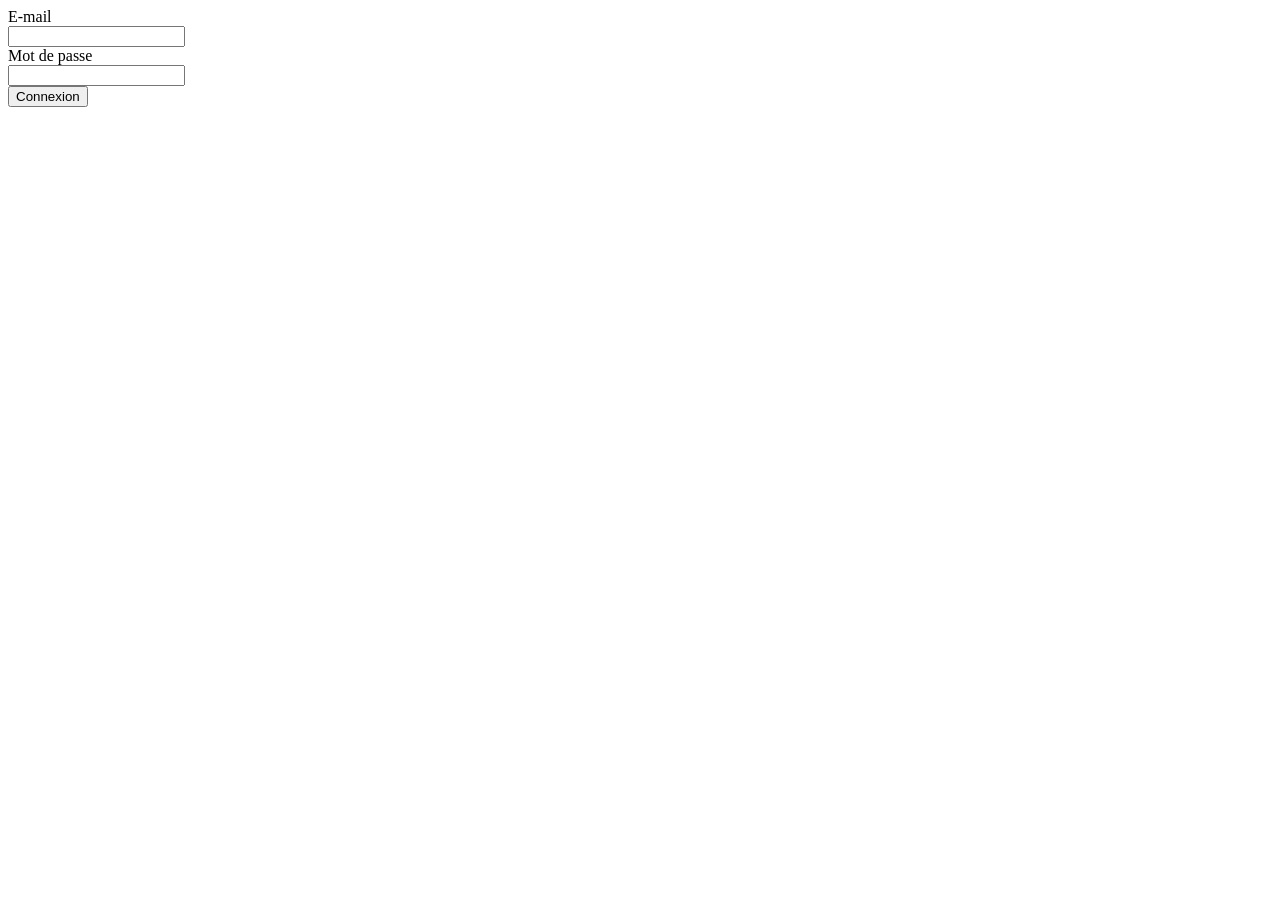
==== login.html @ d88d519d "connexion page" ====
<!DOCTYPE html>
<html>

<head>

</head>

<body class="connexion-page">
    <form>
        <div class="email-row">
            <div class="email-col">E-mail</div>
            <div class="input-col">
                <input type="text" name="email">
            </div>
        </div>
        <div class="password-row">
            <div class="password-col">Mot de passe</div>
            <div class="input-col">
                <input type="password" name="password">
            </div>
        </div>
        <div class="button-row">
            <button type="submit">Connexion</button>
        </div>
    </form>
</body>

</html>
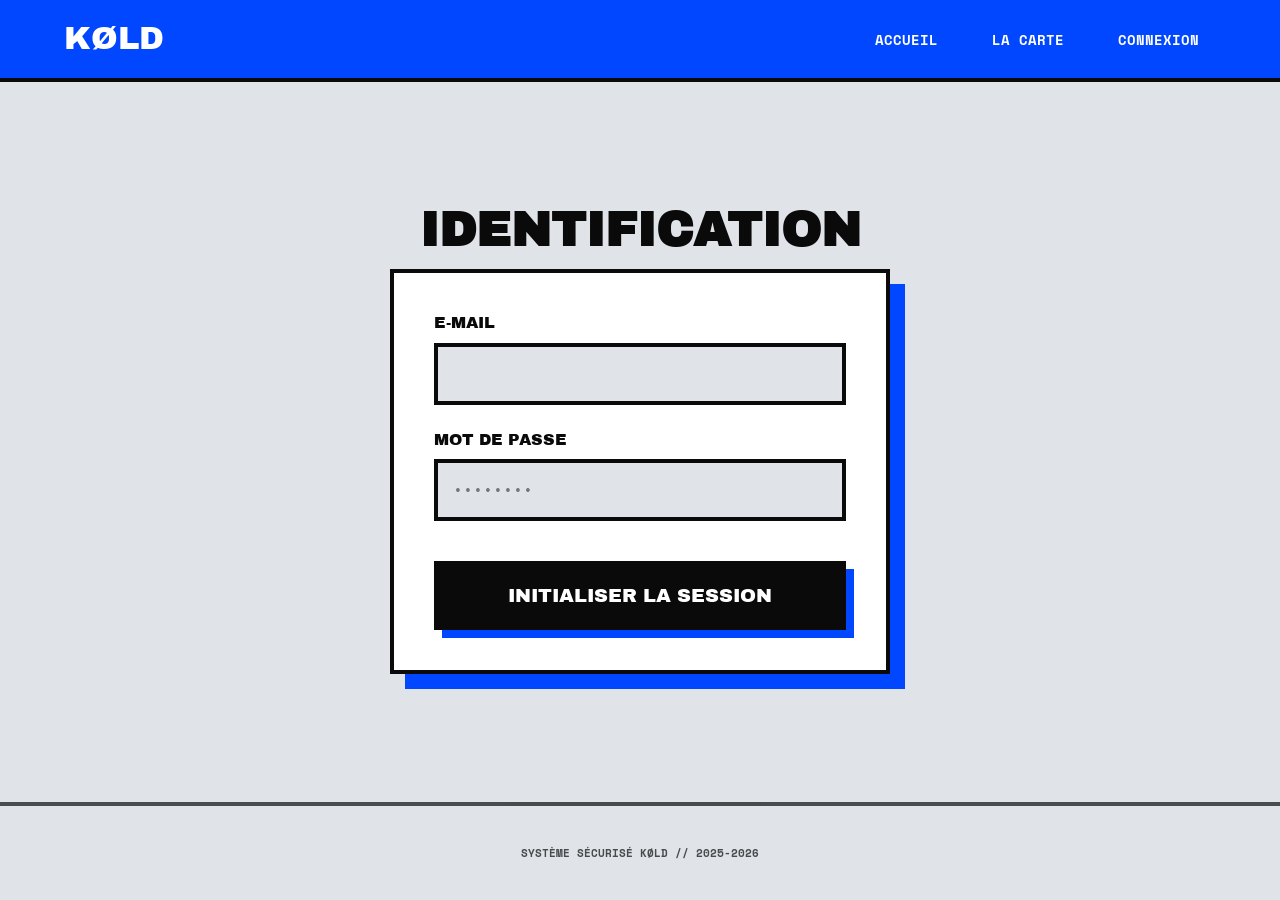
==== commit e6fd8a19: "a" ====
--- a/login.html
+++ b/login.html
@@ -1,28 +1,55 @@
 <!DOCTYPE html>
-<html>
-
+<html lang="fr">
 <head>
-
+    <meta charset="UTF-8">
+    <meta name="viewport" content="width=device-width, initial-scale=1.0">
+    <title>KØLD </title>
+    <link rel="stylesheet" href="css/style.css">
+    <link href="https://fonts.googleapis.com/css2?family=Archivo+Black&family=Space+Mono:wght@400;700&display=swap" rel="stylesheet">
 </head>
 
-<body class="connexion-page">
-    <form>
-        <div class="email-row">
-            <div class="email-col">E-mail</div>
-            <div class="input-col">
-                <input type="text" name="email">
+<body class="kold-mode connexion-page">
+
+    <header class="main-header">
+        <div class="logo">KØLD</div>
+        <nav>
+            <ul>
+                <li><a href="accueil.html">Accueil</a></li>
+                <li><a href="presentation.html">La Carte</a></li>
+                <li><a href="#" class="nav-login active">CONNEXION</a></li>
+            </ul>
+        </nav>
+    </header>
+
+    <main class="login-container">
+        <h1 class="main-title" style="font-size: 3rem; margin-bottom: 20px;">IDENTIFICATION</h1>
+        
+        <form class="kold-form">
+        
+            
+            <div class="email-row input-group">
+                <div class="email-col label-tech">E-MAIL</div>
+                <div class="input-col">
+                    <input type="text" name="email" placeholder="">
+                </div>
             </div>
-        </div>
-        <div class="password-row">
-            <div class="password-col">Mot de passe</div>
-            <div class="input-col">
-                <input type="password" name="password">
+
+            <div class="password-row input-group">
+                <div class="password-col label-tech">MOT DE PASSE</div>
+                <div class="input-col">
+                    <input type="password" name="password" placeholder="••••••••">
+                </div>
             </div>
-        </div>
-        <div class="button-row">
-            <button type="submit">Connexion</button>
-        </div>
-    </form>
+
+            <div class="button-row">
+                <button type="submit" class="btn-login">INITIALISER LA SESSION</button>
+            </div>
+        </form>
+    </main>
+
+    <footer class="kold-footer">
+        <p>SYSTÈME SÉCURISÉ KØLD // 2025-2026</p>
+    </footer>
+
 </body>
-
 </html>
--- a/css/style.css
+++ b/css/style.css
@@ -0,0 +1,337 @@
+
+.kold-mode {
+    --bg: #e0e4e8;          /* Gris acier froid */
+    --text: #0a0a0a;        /* Noir profond */
+    --accent: #0047FF;      /* Bleu électrique (Froid) */
+    --white: #ffffff;
+    --border-weight: 4px;
+    --main-border: var(--border-weight) solid var(--text);
+}
+
+
+/* BASES (RESET) */
+
+
+* {
+    margin: 0;
+    padding: 0;
+    box-sizing: border-box;
+    text-transform: uppercase; 
+}
+
+body {
+    font-family: 'Space Mono', monospace;
+    background-color: var(--bg);
+    color: var(--text);
+    padding: 0; /* On gère le padding dans les sections */
+    line-height: 1.2;
+}
+
+/* HEADER : LOGO GAUCHE / NAV DROITE*/
+
+
+.main-header {
+    display: flex;
+    justify-content: space-between;
+    align-items: center;
+    padding: 20px 5%;
+    
+    
+    background-color: var(--accent); 
+    
+    border-bottom: var(--main-border);
+    position: sticky;
+    top: 0;
+    z-index: 1000;
+}
+
+.logo {
+    font-family: 'Archivo Black', sans-serif;
+    font-size: 2rem;
+    color: var(--white); 
+}
+
+nav ul {
+    display: flex;
+    list-style: none;
+    gap: 20px;
+    align-items: center; /* Centre verticalement les liens et le bouton */
+}
+
+nav a {
+    text-decoration: none;
+    color: var(--white); 
+    font-weight: 700;
+    font-size: 0.9rem;
+    padding: 10px 15px;
+    transition: 0.2s;
+    border: 2px solid transparent; 
+}
+
+
+nav a:hover {
+    background: var(--white);
+    color: var(--text); 
+    border-color: var(--text);
+}
+
+
+.nav-login:hover {
+    background: var(--white);
+    color: var(--accent); 
+    border-color: var(--white);
+}
+
+/* HERO SECTION : SLOGAN & IMAGE */
+
+
+.hero-brutal {
+    padding: 60px 5%;
+    text-align: center;
+}
+
+.main-title {
+    font-family: 'Archivo Black', sans-serif;
+    font-size: clamp(3rem, 12vw, 8rem);
+    line-height: 0.8;
+    margin-bottom: 20px;
+}
+
+.hero-status {
+    background: var(--text);
+    color: var(--white);
+    display: inline-block;
+    padding: 5px 15px;
+    font-weight: bold;
+    font-size: 0.8rem;
+    margin-bottom: 40px;
+}
+
+.hero-frame {
+    max-width: 650px; 
+    margin: 0 auto 40px auto;
+    border: var(--main-border);
+    background: var(--white);
+    box-shadow: 15px 15px 0px var(--accent); 
+}
+
+.hero-image {
+    width: 100%;
+    height: auto;
+    display: block; 
+}
+
+/*  BOUTON & FOOTER  */
+
+.btn-brutal {
+    display: inline-block;
+    background: var(--text);
+    color: var(--white);
+    padding: 20px 40px;
+    text-decoration: none;
+    font-family: 'Archivo Black', sans-serif;
+    font-size: 1.2rem;
+    border: var(--main-border);
+    box-shadow: 8px 8px 0px var(--accent);
+    transition: 0.1s;
+}
+
+.btn-brutal:hover {
+    transform: translate(-4px, -4px);
+    box-shadow: 12px 12px 0px var(--accent);
+}
+
+.kold-footer {
+    text-align: center;
+    padding: 40px;
+    border-top: var(--main-border);
+    font-size: 0.7rem;
+    font-weight: bold;
+    opacity: 0.7;
+}
+
+/*  SECTION "QUI SOMMES-NOUS"  */
+
+.about-simple {
+    padding: 80px 5%;
+    background-color: var(--white); 
+    border-bottom: var(--main-border);
+    text-align: left;
+}
+
+.section-title-simple {
+    font-family: 'Archivo Black', sans-serif;
+    font-size: 2.5rem;
+    color: var(--accent); 
+    margin-bottom: 30px;
+}
+
+.about-content-simple {
+    max-width: 800px;
+}
+
+.about-content-simple p {
+    font-size: 1.2rem;
+    margin-bottom: 20px;
+    color: var(--text);
+    line-height: 1.4;
+}
+
+.about-content-simple strong {
+    background-color: var(--text);
+    color: var(--white);
+    padding: 0 5px;
+}
+
+.motto-simple {
+    margin-top: 40px;
+    font-family: 'Archivo Black', sans-serif;
+    font-size: 1.5rem;
+    padding: 20px;
+    border: 3px solid var(--text);
+    display: inline-block;
+    box-shadow: 8px 8px 0px var(--accent); 
+}
+
+/*  BARRE DE RECHERCHE TACTIQUE */
+
+.search-unit {
+    max-width: 650px;
+    margin: 30px auto;
+    text-align: left;
+}
+
+.search-form {
+    display: flex;
+    border: var(--main-border);
+    background: var(--white);
+    box-shadow: 6px 6px 0px var(--text);
+}
+
+.search-input {
+    flex: 1;
+    border: none;
+    padding: 15px;
+    font-family: 'Space Mono', monospace;
+    font-size: 0.9rem;
+    outline: none;
+    background: transparent;
+    color: var(--text);
+}
+
+.search-submit {
+    background: var(--text);
+    color: var(--white);
+    border: none;
+    border-left: var(--main-border);
+    padding: 0 25px;
+    font-family: 'Archivo Black', sans-serif;
+    cursor: pointer;
+    transition: 0.2s;
+}
+
+.search-submit:hover {
+    background: var(--accent);
+}
+
+/* Effet de focus quand on clique dans la barre */
+.search-form:focus-within {
+    box-shadow: 10px 10px 0px var(--accent);
+    transform: translate(-2px, -2px);
+    transition: 0.2s;
+}
+
+
+/* moufle */
+html, body, a, button, .social-box, .btn-brutal, .search-submit {
+    /* Remplace 'images/moufle.png' par le nom exact de ton fichier */
+    cursor: url('../images/moufle.png'), auto;
+}
+
+/* ==========================================================================
+   PAGE DE CONNEXION (LOGIN)
+   ========================================================================== */
+
+/* Centrage du formulaire dans la page */
+.login-container {
+    min-height: 80vh; /* Prend presque toute la hauteur */
+    display: flex;
+    flex-direction: column;
+    justify-content: center;
+    align-items: center;
+    background-color: var(--bg);
+}
+
+/* Le cadre du formulaire (Style Carte Tactique) */
+.kold-form {
+    background: var(--white);
+    border: var(--main-border);
+    padding: 40px;
+    width: 100%;
+    max-width: 500px;
+    box-shadow: 15px 15px 0px var(--accent); /* Ombre bleue signature */
+    position: relative;
+}
+
+
+
+/* Espacement des lignes */
+.input-group {
+    margin-bottom: 25px;
+}
+
+/* Style des labels (E-mail, Mot de passe) */
+.label-tech {
+    font-family: 'Archivo Black', sans-serif;
+    font-size: 1rem;
+    margin-bottom: 10px;
+    display: block; /* Force le label à être au-dessus de l'input */
+}
+
+/* Style des champs de saisie (Inputs) */
+.input-col input {
+    width: 100%;
+    padding: 15px;
+    background: var(--bg); /* Fond gris clair à l'intérieur */
+    border: var(--main-border);
+    font-family: 'Space Mono', monospace;
+    font-size: 1rem;
+    outline: none;
+    color: var(--text);
+    transition: 0.2s;
+}
+
+/* Quand on clique dans le champ */
+.input-col input:focus {
+    background: var(--white);
+    box-shadow: 6px 6px 0px var(--text); /* Ombre noire au focus */
+    transform: translate(-2px, -2px);
+}
+
+/* Le bouton de connexion */
+.button-row {
+    margin-top: 40px;
+    text-align: center;
+}
+
+.btn-login {
+    width: 100%;
+    background: var(--text);
+    color: var(--white);
+    padding: 20px;
+    font-family: 'Archivo Black', sans-serif;
+    font-size: 1.2rem;
+    border: var(--main-border);
+    cursor: pointer; /* Ta moufle apparaîtra ici grâce au code précédent */
+    box-shadow: 8px 8px 0px var(--accent);
+    transition: 0.2s;
+}
+
+/* Animation du bouton au survol */
+.btn-login:hover {
+    transform: translate(-4px, -4px);
+    box-shadow: 12px 12px 0px var(--accent);
+    background: var(--accent); /* Devient bleu */
+    color: var(--white);
+    border-color: var(--text);
+}
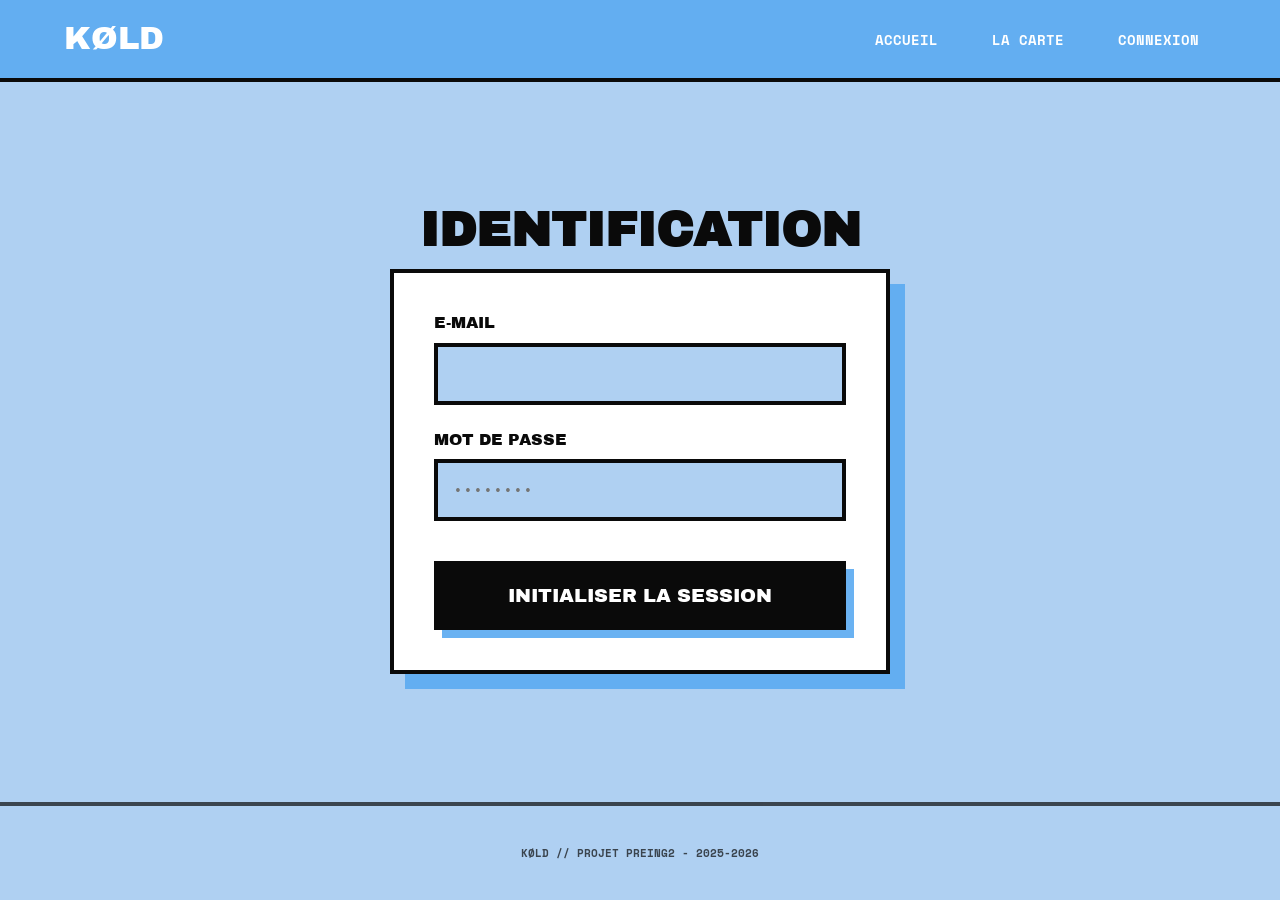
==== commit d89b9797: "inscription" ====
--- a/login.html
+++ b/login.html
@@ -48,7 +48,7 @@
     </main>
 
     <footer class="kold-footer">
-        <p>SYSTÈME SÉCURISÉ KØLD // 2025-2026</p>
+        <p> KØLD // PROJET PREING2 - 2025-2026</p>
     </footer>
 
 </body>
--- a/css/style.css
+++ b/css/style.css
@@ -1,8 +1,8 @@
 
 .kold-mode {
-    --bg: #e0e4e8;          /* Gris acier froid */
+    --bg: #afd0f2;          /* Gris acier froid */
     --text: #0a0a0a;        /* Noir profond */
-    --accent: #0047FF;      /* Bleu électrique (Froid) */
+    --accent: #5dacf1ea;      /* Bleu électrique (Froid) */
     --white: #ffffff;
     --border-weight: 4px;
     --main-border: var(--border-weight) solid var(--text);
@@ -17,6 +17,10 @@
     padding: 0;
     box-sizing: border-box;
     text-transform: uppercase; 
+}
+
+input,textarea {
+    text-transform: none;
 }
 
 body {
@@ -334,4 +338,147 @@
     background: var(--accent); /* Devient bleu */
     color: var(--white);
     border-color: var(--text);
-}+}
+
+/* ==========================================================================
+   PAGE PROFIL
+   ========================================================================== */
+
+.profil-container {
+    padding: 60px 5%;
+}
+
+.profil-grid {
+    display: grid;
+    grid-template-columns: repeat(auto-fit, minmax(300px, 1fr));
+    gap: 30px;
+    margin-top: 40px;
+}
+
+.profil-box {
+    background: var(--white);
+    border: var(--main-border);
+    padding: 25px;
+    box-shadow: 10px 10px 0px var(--text);
+}
+
+.box-header {
+    color: var(--accent);
+    font-weight: bold;
+    font-size: 0.8rem;
+    margin-bottom: 20px;
+    border-bottom: 2px solid var(--bg);
+    padding-bottom: 5px;
+}
+
+/* Items avec le crayon */
+.info-item {
+    display: flex;
+    justify-content: space-between;
+    align-items: center;
+    padding: 10px 0;
+    border-bottom: 1px solid var(--bg);
+}
+
+.edit-btn {
+    background: none;
+    border: none;
+    cursor: pointer; /* Ta moufle apparaîtra ici */
+    font-size: 1.2rem;
+    transition: 0.2s;
+}
+
+.edit-btn:hover { transform: scale(1.2); }
+
+/* Fidélité */
+.points-display {
+    font-family: 'Archivo Black', sans-serif;
+    font-size: 2.5rem;
+    margin-bottom: 10px;
+}
+
+.fidelity-bar {
+    height: 20px;
+    background: var(--bg);
+    border: 2px solid var(--text);
+    margin-bottom: 10px;
+}
+
+.progress {
+    height: 100%;
+    background: var(--accent);
+}
+
+/* Tableau des commandes */
+.orders-table {
+    width: 100%;
+    font-size: 0.9rem;
+    border-collapse: collapse;
+}
+
+.orders-table td {
+    padding: 10px 0;
+    border-bottom: 1px solid var(--bg);
+}
+
+/* ==========================================================================
+   PAGE NOTATION
+   ========================================================================== */
+
+.notation-container {
+    padding: 60px 5%;
+    max-width: 700px;
+    margin: 0 auto;
+}
+
+.rating-grid {
+    display: grid;
+    grid-template-columns: repeat(5, 1fr);
+    gap: 10px;
+    margin-top: 10px;
+}
+
+/* On cache l'input radio par défaut */
+.rate-box input {
+    display: none;
+}
+
+/* Le style du carré avec le chiffre */
+.rate-box span {
+    display: block;
+    padding: 15px;
+    border: var(--main-border);
+    background: var(--white);
+    text-align: center;
+    font-family: 'Archivo Black', sans-serif;
+    cursor: pointer; /* Ta moufle apparaîtra ici */
+    transition: 0.1s;
+}
+
+/* Style quand on coche ou survole */
+.rate-box input:checked + span, 
+.rate-box span:hover {
+    background: var(--accent);
+    color: var(--white);
+    transform: translateY(-3px);
+    box-shadow: 4px 4px 0px var(--text);
+}
+
+/* Zone de texte */
+.kold-textarea {
+    width: 100%;
+    height: 100px;
+    border: var(--main-border);
+    background: var(--bg);
+    padding: 15px;
+    font-family: 'Space Mono', monospace;
+    resize: none;
+    outline: none;
+}
+
+.kold-textarea:focus {
+    background: var(--white);
+    border-color: var(--accent);
+}
+
+
